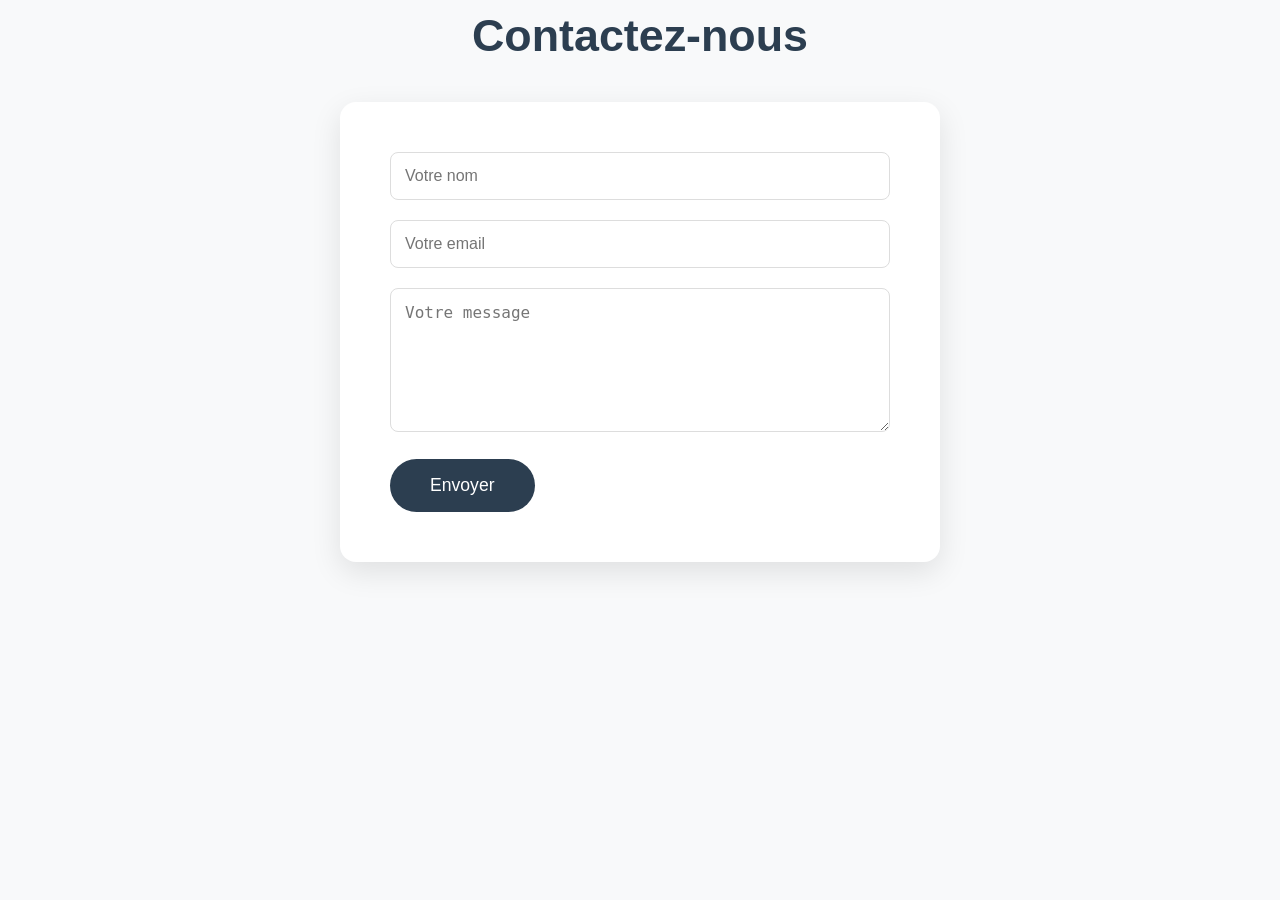
==== index.html @ aa8aa391 "Ajout des fichiers" ====
<!DOCTYPE html>
    <html lang="fr">
    
    <head>
    
        <meta charset="UTF-8">    
        <meta name="viewport" content="width=device-width, initial-scale=1.0">
    
        <title>Contact</title>
    
        <link href="css/style.css" rel="stylesheet" type="text/css"/>

    </head>

    <body>

        <main class="container">
    
            <h1>Contactez-nous</h1>
    
            <div class="contact">
    
                <form>
    
                    <input type="text" placeholder="Votre nom" required>
    
                    <input type="email" placeholder="Votre email" required>
    
                    <textarea placeholder="Votre message" rows="6" required></textarea>
    
                    <button type="submit">Envoyer</button>
    
                </form>
    
            </div>

        </main>

    </body>

    </html>
---- css/style.css ----
* {
    margin: 0;
    padding: 0;
    box-sizing: border-box;
}

body {
    font-family: Arial, sans-serif;
    background: #f8f9fa;
    color: #333;
    line-height: 1.6;
}

.container {
    max-width: 1200px;
    margin: 0 auto;
    padding: 0 20px;
}

header {
    padding: 30px 0;
    display: flex;
    justify-content: space-between;
    align-items: center;
    flex-wrap: wrap;
    gap: 20px;
}

.logo {
    font-size: 1.8rem;
    font-weight: bold;
    color: #2c3e50;
}

nav ul {
    list-style: none;
    display: flex;
    gap: 30px;
}

nav a {
    text-decoration: none;
    color: #95a5a6;
    font-weight: 500;
}

nav a:hover {
    color: #2c3e50;
}

main {
    padding: 60px 0;
}

h1 {
    font-size: 2.8rem;
    text-align: center;
    margin-bottom: 30px;
    color: #2c3e50;
}

h2 {
    font-size: 2rem;
    text-align: center;
    margin: 50px 0 40px;
    color: #2c3e50;
}

.grid {
    display: grid;
    grid-template-columns: repeat(auto-fit, minmax(280px, 1fr));
    gap: 30px;
}

.affiche {
    background: white;
    border-radius: 12px;
    overflow: hidden;
    box-shadow: 0 5px 15px rgba(0,0,0,0.1);
    text-align: center;
}

.img {
    height: 200px;
    background: #bdc3c7;
    background-size: cover;
    background-position: center;
}

.mini-titre {
    padding: 25px;
}

.affiche h3 {
    margin-bottom: 15px;
    color: #2c3e50;
}

.about {
    display: flex;
    flex-direction: column;
}
    
.date {
    font-size: 0.9rem;
    color: #95a5a6;
    margin-bottom: 10px;
}

.contact {
    max-width: 600px;
    margin: 0 auto;
    background: white;
    padding: 50px;
    border-radius: 16px;
    box-shadow: 0 10px 30px rgba(0,0,0,0.1);
}

.contact input,
.contact textarea {
    width: 100%;
    padding: 14px;
    margin-bottom: 20px;
    border: 1px solid #ddd;
    border-radius: 8px;
    font-size: 1rem;
}

.contact button {
    padding: 16px 40px;
    background: #2c3e50;
    color: white;
    border: none;
    border-radius: 50px;
    font-size: 1.1rem;
    cursor: pointer;
}

footer {
    background: #2c3e50;
    color: white;
    text-align: center;
    padding: 40px 0;
    margin-top: 60px;
}

/* Responsive */
@media (max-width: 768px) {
    header {
        flex-direction: column;
        text-align: center;
    }
    nav ul {
        flex-direction: column;
        gap: 15px;
    }
    h1 {
        font-size: 2.2rem;
    }
}





















* {
    margin: 0;
    padding: 0;
    box-sizing: border-box;
}

body {
    font-family: Arial, sans-serif;
    background: #f8f9fa;
    color: #333;
    line-height: 1.6;
}

.container {
    max-width: 1200px;
    margin: 0 auto;
    padding: 0 20px;
}

header {
    padding: 30px 0;
    display: flex;
    justify-content: space-between;
    align-items: center;
    flex-wrap: wrap;
    gap: 20px;
}

.logo {
    font-size: 1.8rem;
    font-weight: bold;
    color: #2c3e50;
}

nav ul {
    list-style: none;
    display: flex;
    gap: 30px;
}

nav a {
    text-decoration: none;
    color: #95a5a6;
    font-weight: 500;
}

nav a:hover, nav a.active {
    color: #2c3e50;
}

main {
    padding: 60px 0;
    min-height: 70vh;
}

h1 {
    font-size: 2.8rem;
    text-align: center;
    margin-bottom: 30px;
    color: #2c3e50;
}

h2 {
    font-size: 2rem;
    text-align: center;
    margin: 50px 0 40px;
    color: #2c3e50;
}

.grid {
    display: grid;
    grid-template-columns: repeat(auto-fit, minmax(280px, 1fr));
    gap: 30px;
}

.card {
    background: white;
    border-radius: 12px;
    overflow: hidden;
    box-shadow: 0 5px 15px rgba(0,0,0,0.1);
}

.card-img {
    height: 200px;
    background: #bdc3c7;
    background-size: cover;
    background-position: center;
}

.card-content {
    padding: 25px;
    text-align: center;
}

footer {
    background: #2c3e50;
    color: white;
    text-align: center;
    padding: 40px 0;
    margin-top: 60px;
}

/* Responsive */
@media (max-width: 768px) {
    header {
        flex-direction: column;
        text-align: center;
    }
    nav ul {
        flex-direction: column;
        gap: 15px;
    }
    h1 { font-size: 2.2rem; }
}
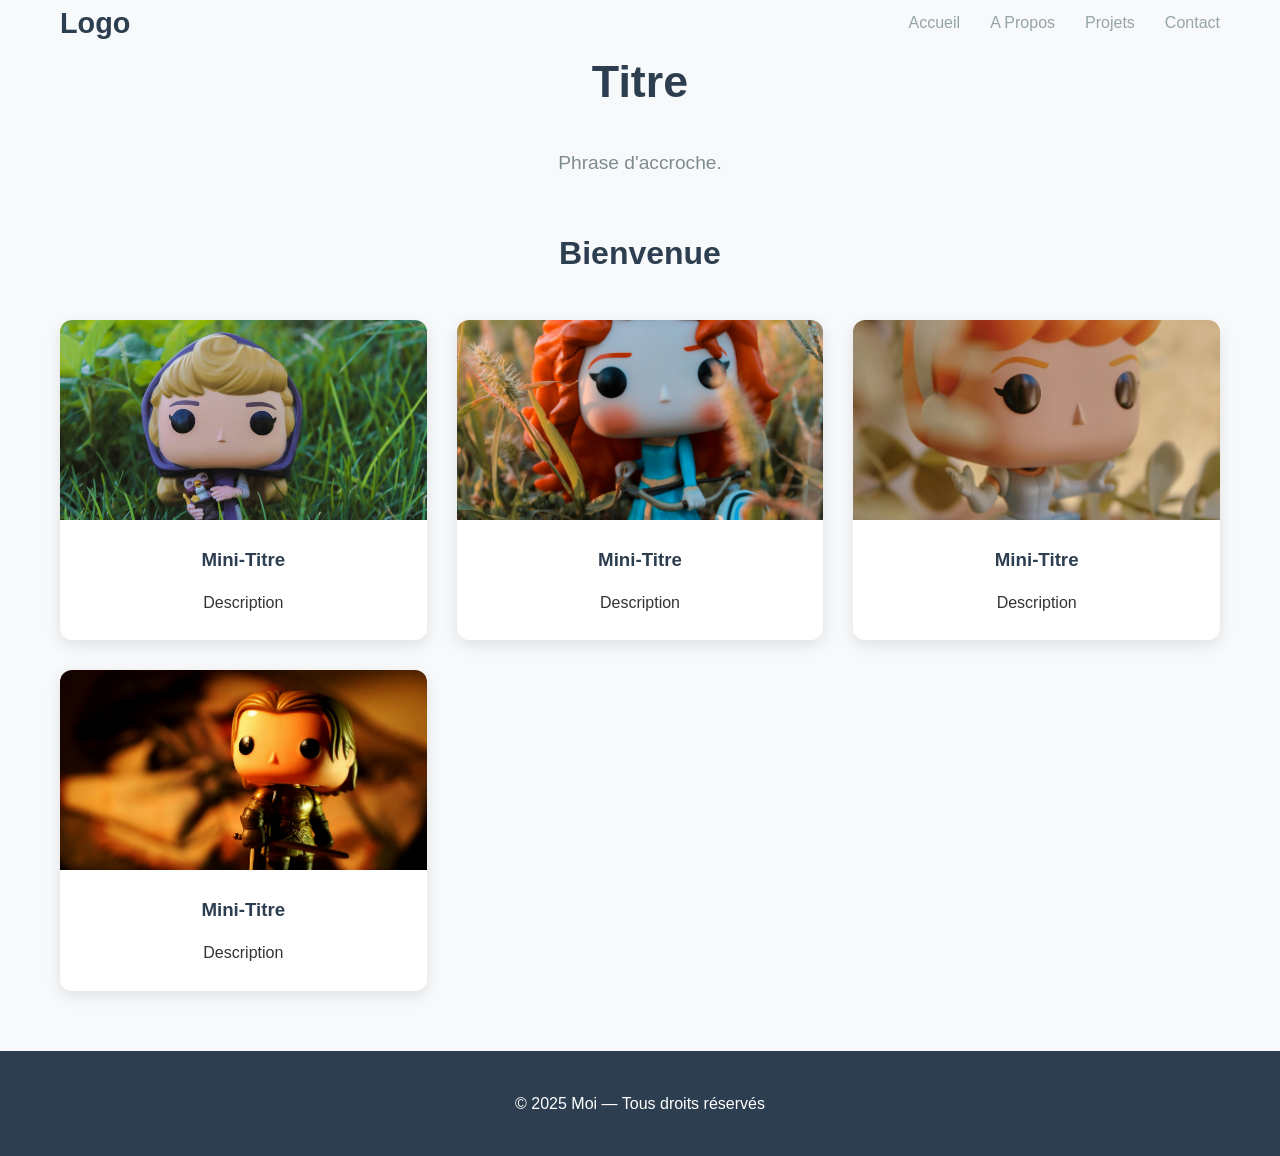
==== commit 8697a075: "Ajout des fichiers" ====
--- a/index.html
+++ b/index.html
@@ -6,7 +6,7 @@
         <meta charset="UTF-8">    
         <meta name="viewport" content="width=device-width, initial-scale=1.0">
     
-        <title>Contact</title>
+        <title>Accueil</title>
     
         <link href="css/style.css" rel="stylesheet" type="text/css"/>
 
@@ -14,27 +14,88 @@
 
     <body>
 
+        <header class="container">
+            
+            <div class="logo">Logo</div>
+            
+            <nav>
+                <ul>
+                    <li><a href="index.html">Accueil</a></li>
+                    <li><a href="about.html">A Propos</a></li>
+                    <li><a href="project.html">Projets</a></li>
+                    <li><a href="contact.html">Contact</a></li>
+                </ul>
+            </nav>
+    
+        </header>
+
         <main class="container">
-    
-            <h1>Contactez-nous</h1>
-    
-            <div class="contact">
-    
-                <form>
-    
-                    <input type="text" placeholder="Votre nom" required>
-    
-                    <input type="email" placeholder="Votre email" required>
-    
-                    <textarea placeholder="Votre message" rows="6" required></textarea>
-    
-                    <button type="submit">Envoyer</button>
-    
-                </form>
-    
+            
+            <h1>Titre</h1>
+            
+            <p style="text-align:center; max-width:800px; margin:0 auto 50px; font-size:1.2rem; color:#7f8c8d;">
+                Phrase d'accroche.
+            </p>
+
+            <h2>Bienvenue</h2>
+            
+            <section class="grid">
+                
+                <article class="affiche">
+                
+                    <div class="img" style="background-image: url('images/image1.jpg')"></div>
+                
+                    <div class="mini-titre">
+                        <h3>Mini-Titre</h3>
+                        <p>Description</p>
+                    </div>
+
+                </article>
+
+                <article class="affiche">
+                
+                    <div class="img" style="background-image: url('images/image2.jpg')"></div>
+                
+                    <div class="mini-titre">
+                        <h3>Mini-Titre</h3>
+                        <p>Description</p>
+                    </div>
+
+                </article>
+
+                <article class="affiche">
+                
+                    <div class="img" style="background-image: url('images/image3.jpg')"></div>
+                
+                    <div class="mini-titre">
+                        <h3>Mini-Titre</h3>
+                        <p>Description</p>
+                    </div>
+
+                </article>
+
+                <article class="affiche">
+                
+                    <div class="img" style="background-image: url('images/image4.jpg')"></div>
+                
+                    <div class="mini-titre">
+                        <h3>Mini-Titre</h3>
+                        <p>Description</p>
+                    </div>
+
+                </article>
+
+            </section>
+                
+        </main>
+
+        <footer>
+
+            <div class="container">
+                <p>© 2025 Moi — Tous droits réservés</p>
             </div>
 
-        </main>
+        </footer>
 
     </body>
 
